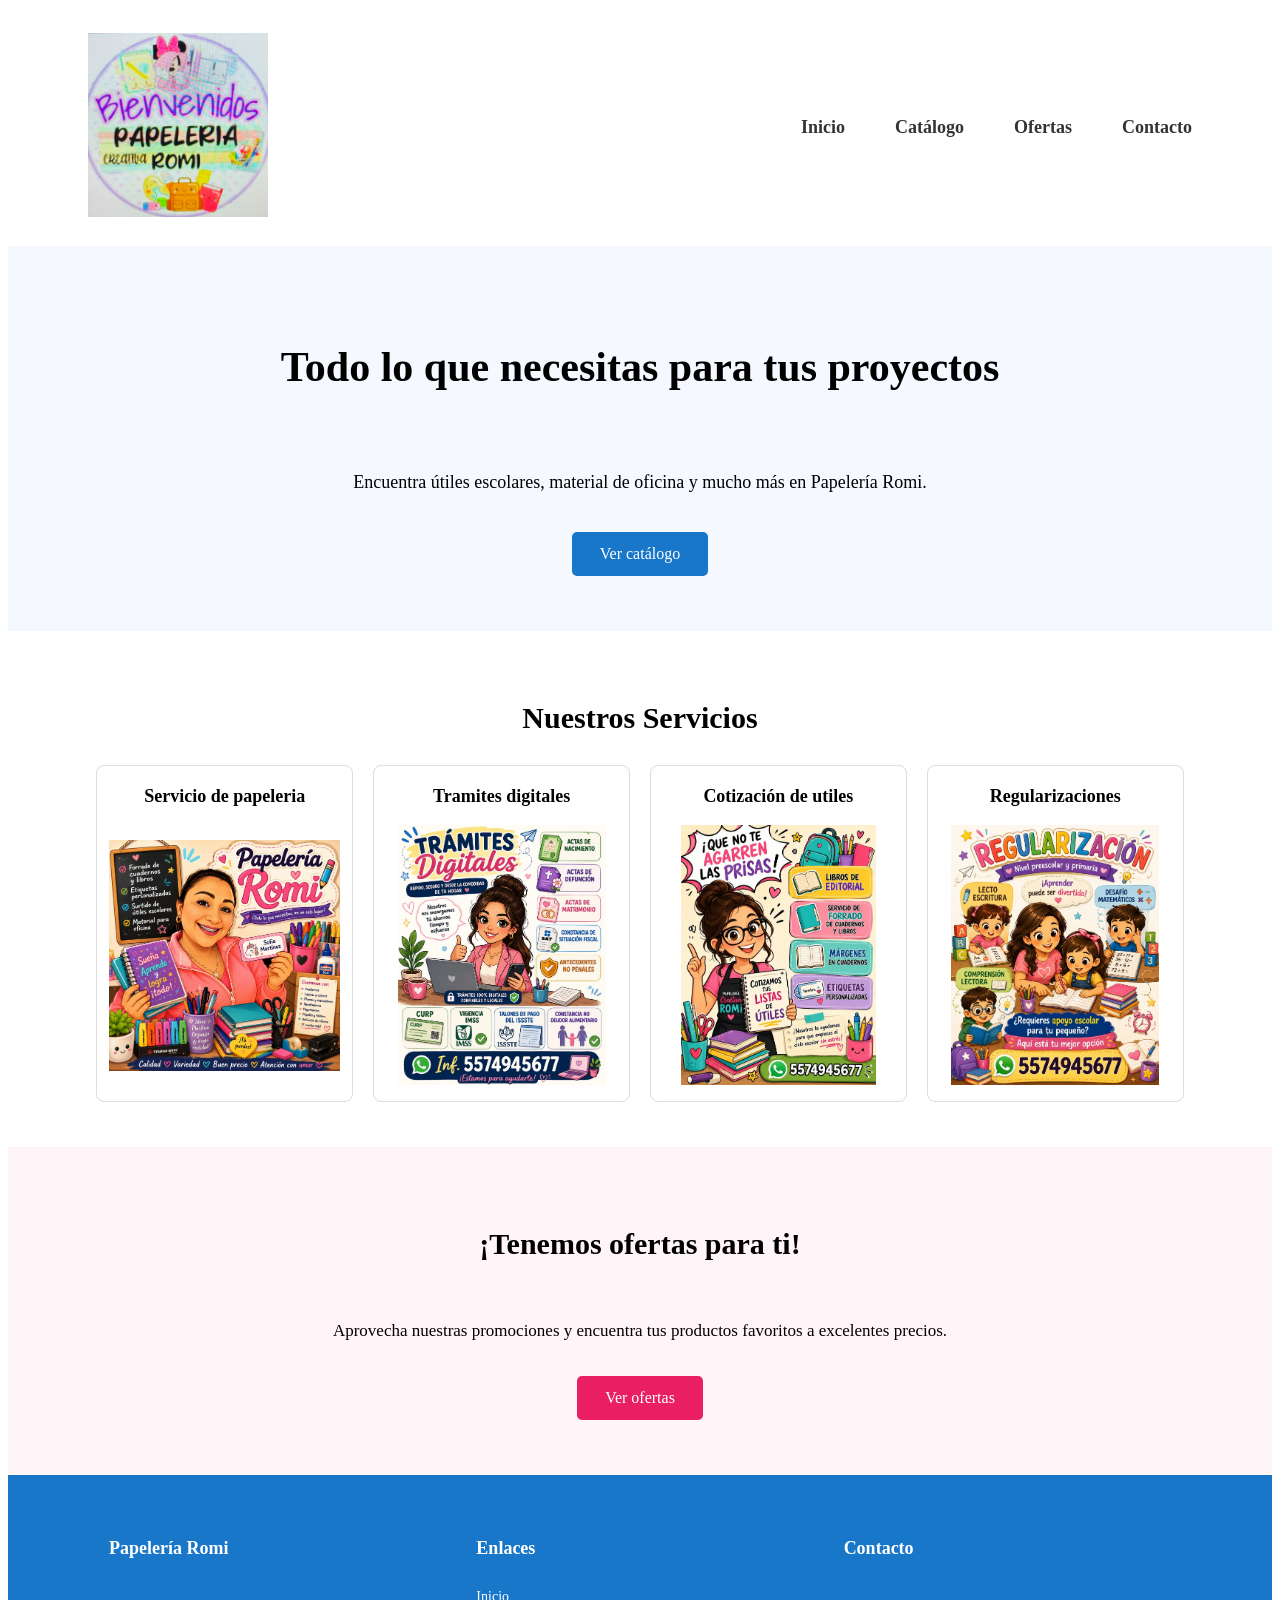
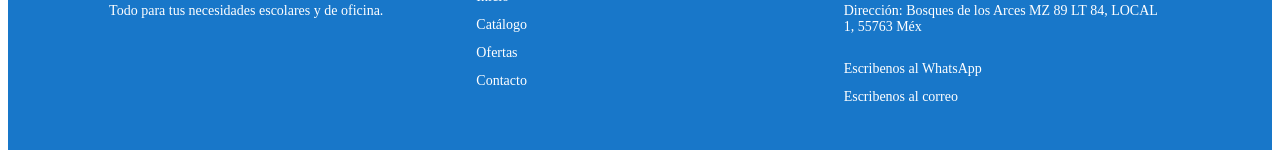
==== index.html @ a557b12e "subida de imagenes imagenes para galerias" ====
<!DOCTYPE html>
<html lang="en">
<head>
    <link rel="stylesheet" href="css/styles.css">
    <meta charset="UTF-8">
    <meta name="viewport" content="width=device-width, initial-scale=1.0">
    <meta name="author" content="">
    <meta name="description" content="Pagina web de la papeleria">
    <title>Papeleria</title>
</head>
<body>

    <header>
        <nav>
            <a href="index.html">
                <img src="images/logo.jpeg" alt="Logo de Papelería Romi">
            </a>

            <ul>
                <li><a href="index.html">Inicio</a></li>
                <li><a href="catalogo.html">Catálogo</a></li>
                <li><a href="ofertas.html">Ofertas</a></li>
                <li><a href="contacto.html">Contacto</a></li>
            </ul>
        </nav>
    </header>
    <main>
        <section class="bienvenida">
            <article>
                <h1>Todo lo que necesitas para tus proyectos</h1>
                <p>
                    Encuentra útiles escolares, material de oficina
                    y mucho más en Papelería Romi.
                </p>
                <a href="catalogo.html">Ver catálogo</a>
            </article>
        </section>
        
        <section class="destacados">

            <h2>Nuestros Servicios</h2>

            <section class="galeria">

                <article class="producto">
                    <h3>Servicio de papeleria</h3>
                    <img src="images/galeria1.jpeg" alt="Producto">
                </article>

                <article class="producto">
                    <h3>Tramites digitales</h3>
                    <img src="images/galeria2.jpeg" alt="Producto">
                </article>

                <article class="producto">
                    <h3>Cotización de utiles</h3>
                    <img src="images/galeria3.jpeg" alt="Producto">
                </article>

                <article class="producto">
                    <h3>Regularizaciones</h3>
                    <img src="images/galeria4.jpeg" alt="Producto">
                </article>

            </section>

        </section>


        <section class="promocion">

            <article>
                <h2>¡Tenemos ofertas para ti!</h2>

                <p>
                    Aprovecha nuestras promociones y encuentra
                    tus productos favoritos a excelentes precios.
                </p>

                <a href="ofertas.html">Ver ofertas</a>
            </article>

        </section>

    </main>


    <footer>

        <section class="informacion">
            <h3>Papelería Romi</h3>
            <p>Todo para tus necesidades escolares y de oficina.</p>
        </section>

        <section class="enlaces">
            <h3>Enlaces</h3>
            <a href="index.html">Inicio</a>
            <a href="catalogo.html">Catálogo</a>
            <a href="ofertas.html">Ofertas</a>
            <a href="contacto.html">Contacto</a>
        </section>

        <section class="contacto">
            <h3>Contacto</h3>
            <p>Dirección: Bosques de los Arces MZ 89 LT 84, LOCAL 1, 55763 Méx</p>
            <a href="https://wa.me/5548179562">Escribenos al WhatsApp</a>
            <a href="mailto:papeleriaromi0608@gmail.com">Escribenos al correo</a>
        </section>

    </footer>

</body>
</html>
---- css/styles.css ----
header {
    padding: 25px 80px;
    background-color: white;
}

nav {
    display: flex;
    justify-content: space-between;
    align-items: center;
}

nav img {
    width: 180px;
}

nav ul {
    display: flex;
    gap: 50px;
    list-style: none;
}

nav ul a {
    color: #333;
    font-weight: bold;
    font-size: 18px;
    text-decoration: none;
}


.bienvenida {
    display: grid;
    grid-template-columns: 1fr;
    justify-items: center;
    text-align: center;

    padding: 55px 10%;

    background-color: #f5f9ff;
}

.bienvenida article {
    display: flex;
    flex-direction: column;
    align-items: center;
    gap: 18px;

    max-width: 750px;
}

.bienvenida h1 {
    font-size: 42px;
}

.bienvenida p {
    font-size: 18px;
    line-height: 1.5;
}

.bienvenida a {
    width: fit-content;
    padding: 13px 28px;
    text-decoration: none;

    background-color: #1877c9;
    color: white;

    border-radius: 5px;
    
}

.bienvenida img {
    width: 450px;
    height: 300px;
    object-fit: contain;
}



.destacados {
    padding: 45px 7%;
}

.destacados h2 {
    text-align: center;
    margin-bottom: 30px;
    font-size: 30px;
}

.galeria {
    display: grid;
    grid-template-columns: repeat(4, 1fr);
    gap: 20px;
}

.producto {
    padding: 12px;
    text-align: center;

    border: 1px solid #ddd;
    border-radius: 8px;

    background-color: white;
}

.producto img {
    width: 100%;
    height: 260px;
    object-fit: contain;
}

.producto h3 {
    margin-top: 8px;
    font-size: 18px;
}

.producto p {
    margin-top: 8px;
    font-weight: bold;
    font-size: 17px;
}


.promocion {
    padding: 55px 10%;
    text-align: center;
    background-color: #fff5f8;
}

.promocion article {
    display: flex;
    flex-direction: column;
    align-items: center;
    gap: 18px;
}

.promocion h2 {
    font-size: 30px;
}

.promocion p {
    font-size: 17px;
}

.promocion a {
    padding: 13px 28px;
    text-decoration: none;

    background-color: #e91e63;
    color: white;

    border-radius: 5px;
}

footer {
    display: grid;
    grid-template-columns: repeat(3, 1fr);
    gap: 40px;

    padding: 45px 8%;

    background-color: #1877c9;
    color: white;
}

footer section {
    display: flex;
    flex-direction: column;
    gap: 12px;
}

footer h3 {
    font-size: 18px;
}

footer p,
footer a {
    font-size: 14px;
    text-decoration: none;

}

footer a {
    color: white;
}
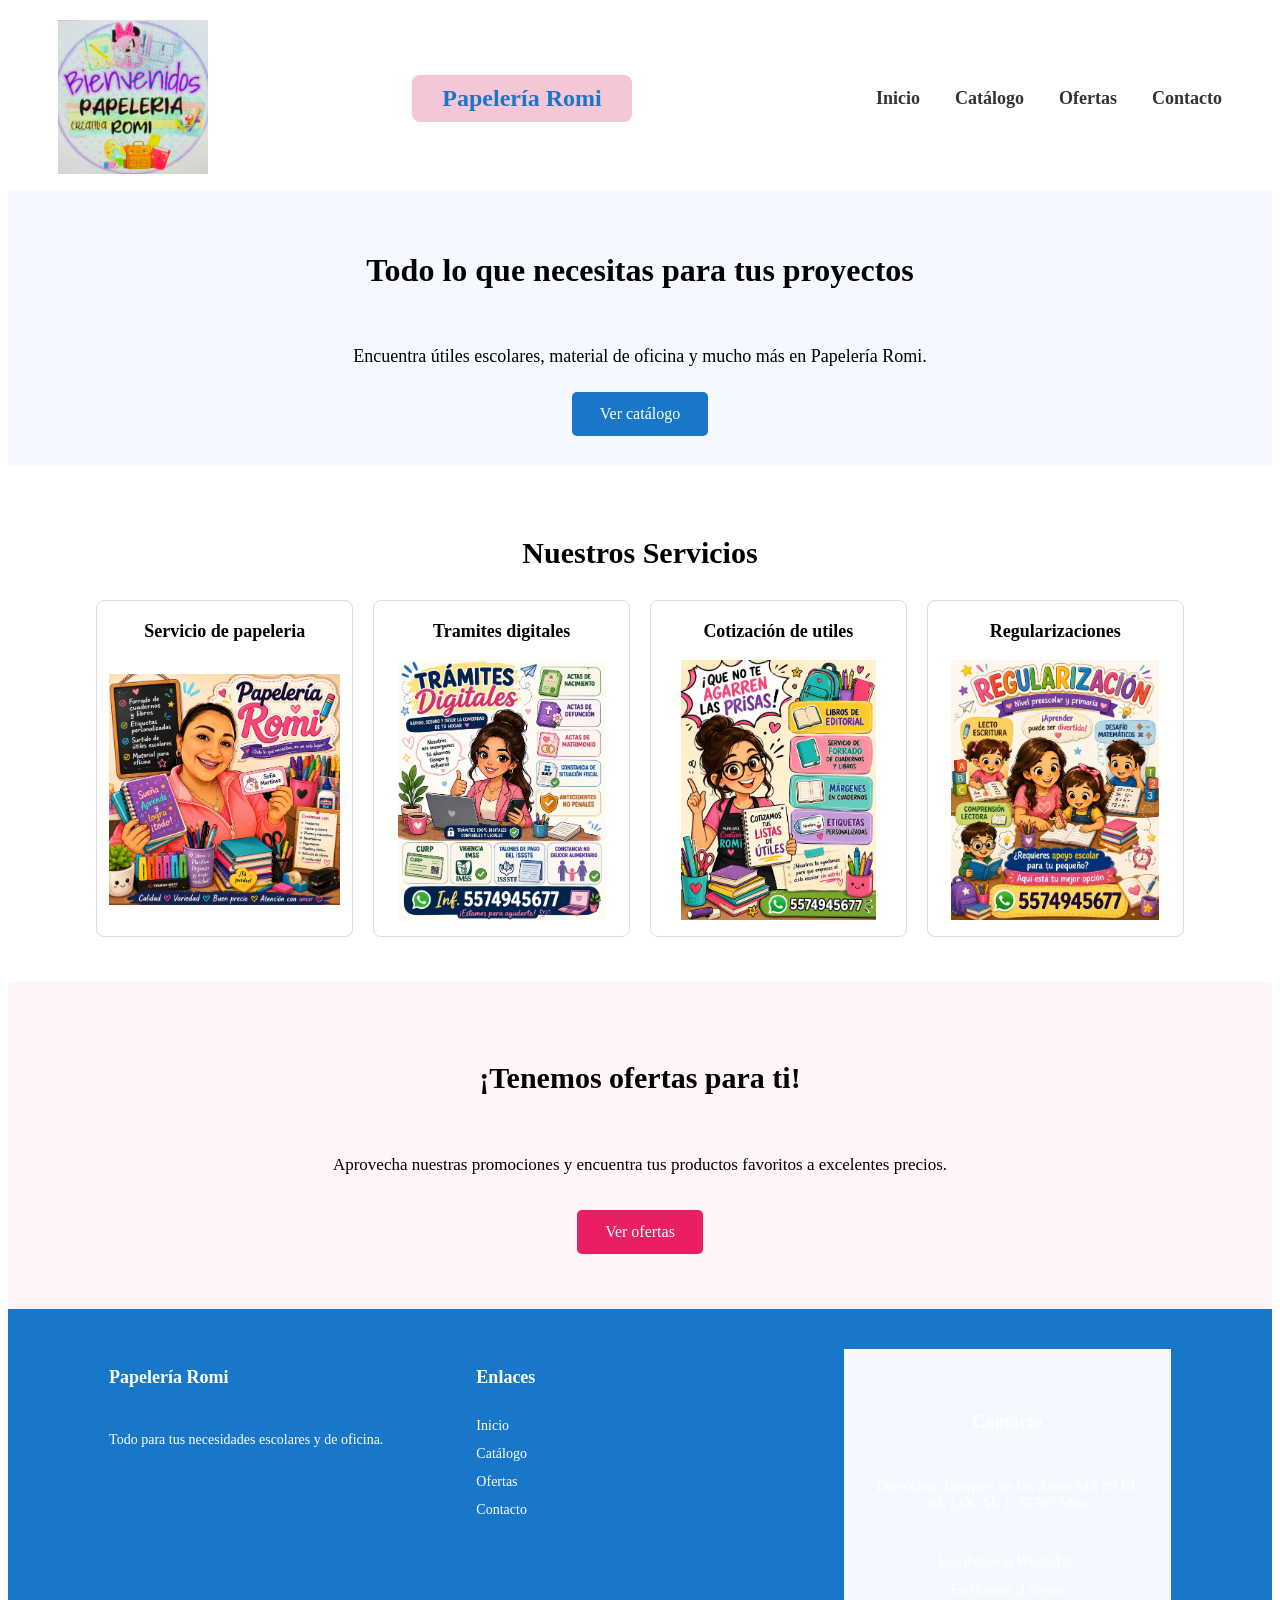
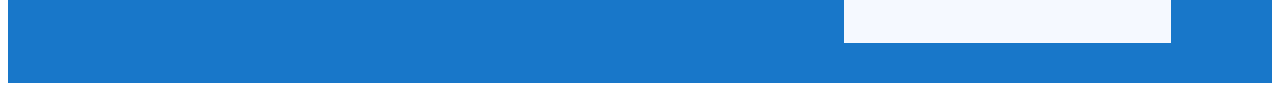
==== commit 40b5bd01: "cambios en contacto" ====
--- a/index.html
+++ b/index.html
@@ -15,6 +15,8 @@
             <a href="index.html">
                 <img src="images/logo.jpeg" alt="Logo de Papelería Romi">
             </a>
+
+            <h2 class="marca">Papelería Romi</h2>
 
             <ul>
                 <li><a href="index.html">Inicio</a></li>
--- a/css/styles.css
+++ b/css/styles.css
@@ -1,5 +1,5 @@
 header {
-    padding: 25px 80px;
+    padding: 12px 50px;
     background-color: white;
 }
 
@@ -10,12 +10,12 @@
 }
 
 nav img {
-    width: 180px;
+    width: 150px;
 }
 
 nav ul {
     display: flex;
-    gap: 50px;
+    gap: 35px;
     list-style: none;
 }
 
@@ -26,6 +26,13 @@
     text-decoration: none;
 }
 
+.marca{
+    padding: 10px 30px;
+    background-color: #f5c6d6;
+    color: #1877c9;
+    border-radius: 8px;
+    font-size: 24px;
+}
 
 .bienvenida {
     display: grid;
@@ -33,7 +40,7 @@
     justify-items: center;
     text-align: center;
 
-    padding: 55px 10%;
+    padding: 30px 10%;
 
     background-color: #f5f9ff;
 }
@@ -42,18 +49,17 @@
     display: flex;
     flex-direction: column;
     align-items: center;
-    gap: 18px;
-
+    gap: 10px;
     max-width: 750px;
 }
 
 .bienvenida h1 {
-    font-size: 42px;
+    font-size: 32px;
 }
 
 .bienvenida p {
     font-size: 18px;
-    line-height: 1.5;
+    line-height: 15px;
 }
 
 .bienvenida a {
@@ -151,13 +157,51 @@
     border-radius: 5px;
 }
 
+
+/*contacto*/
+.contacto{
+    padding: 45px 10%;
+    background-color: #f5f9ff;
+    text-align: center;
+}
+
+.contacto h1{
+    font-size: 32px;
+    margin-bottom: 10px;
+}
+
+.contacto > p{
+    font-size: 15px;
+    margin-bottom: 30px;
+}
+
+.informacion-contacto{
+    display: grid;
+    grid-template-columns: repeat(3, 1fr);
+    gap: 25px;
+}
+
+.informacion-contacto article{
+    padding: 25px;
+    background-color: white;
+    border: 1px solid #ddd;
+    border-radius: 8px;
+}
+
+.informacion-contacto h2{
+    margin-bottom: 15px;
+    font-size: 20px;
+}
+
+.informacion-contacto p{
+    font-size: 14px;
+}
+
 footer {
     display: grid;
     grid-template-columns: repeat(3, 1fr);
     gap: 40px;
-
-    padding: 45px 8%;
-
+    padding: 40px 8%;
     background-color: #1877c9;
     color: white;
 }
@@ -181,4 +225,5 @@
 
 footer a {
     color: white;
-}+}
+
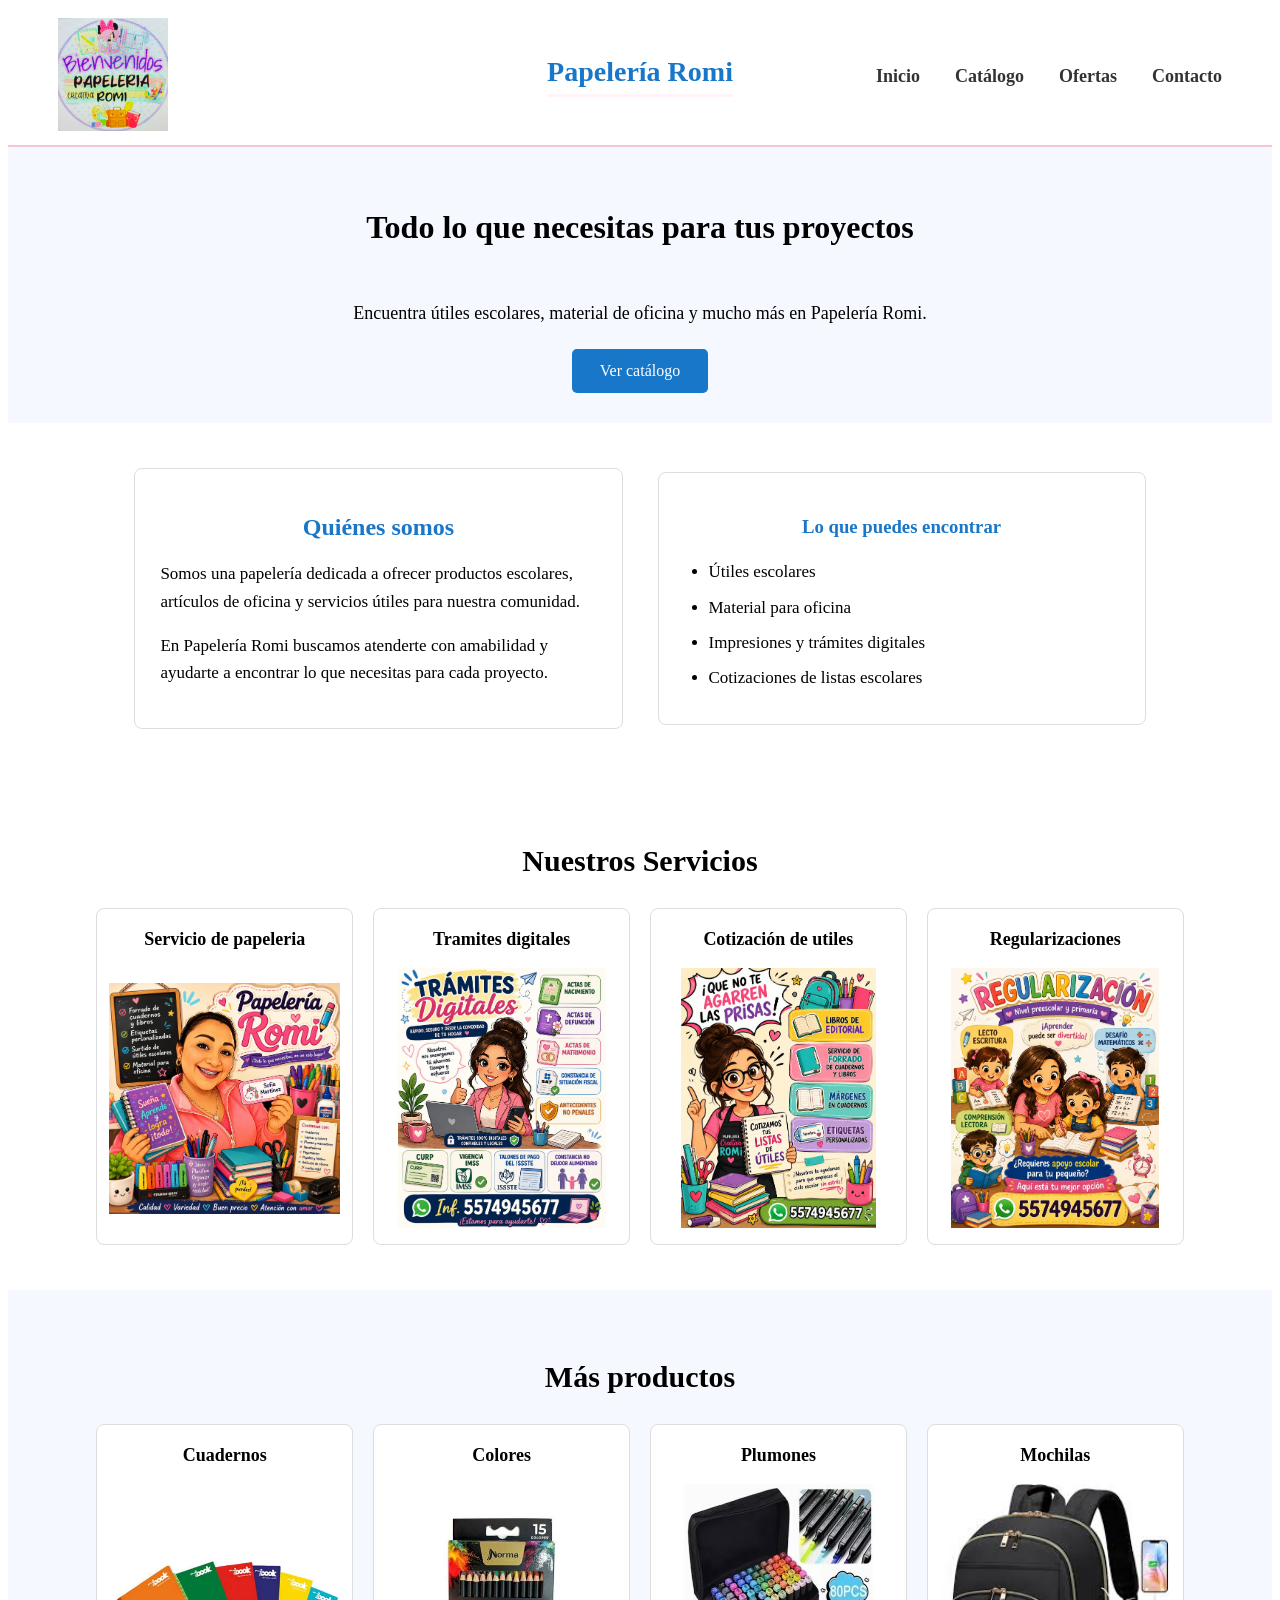
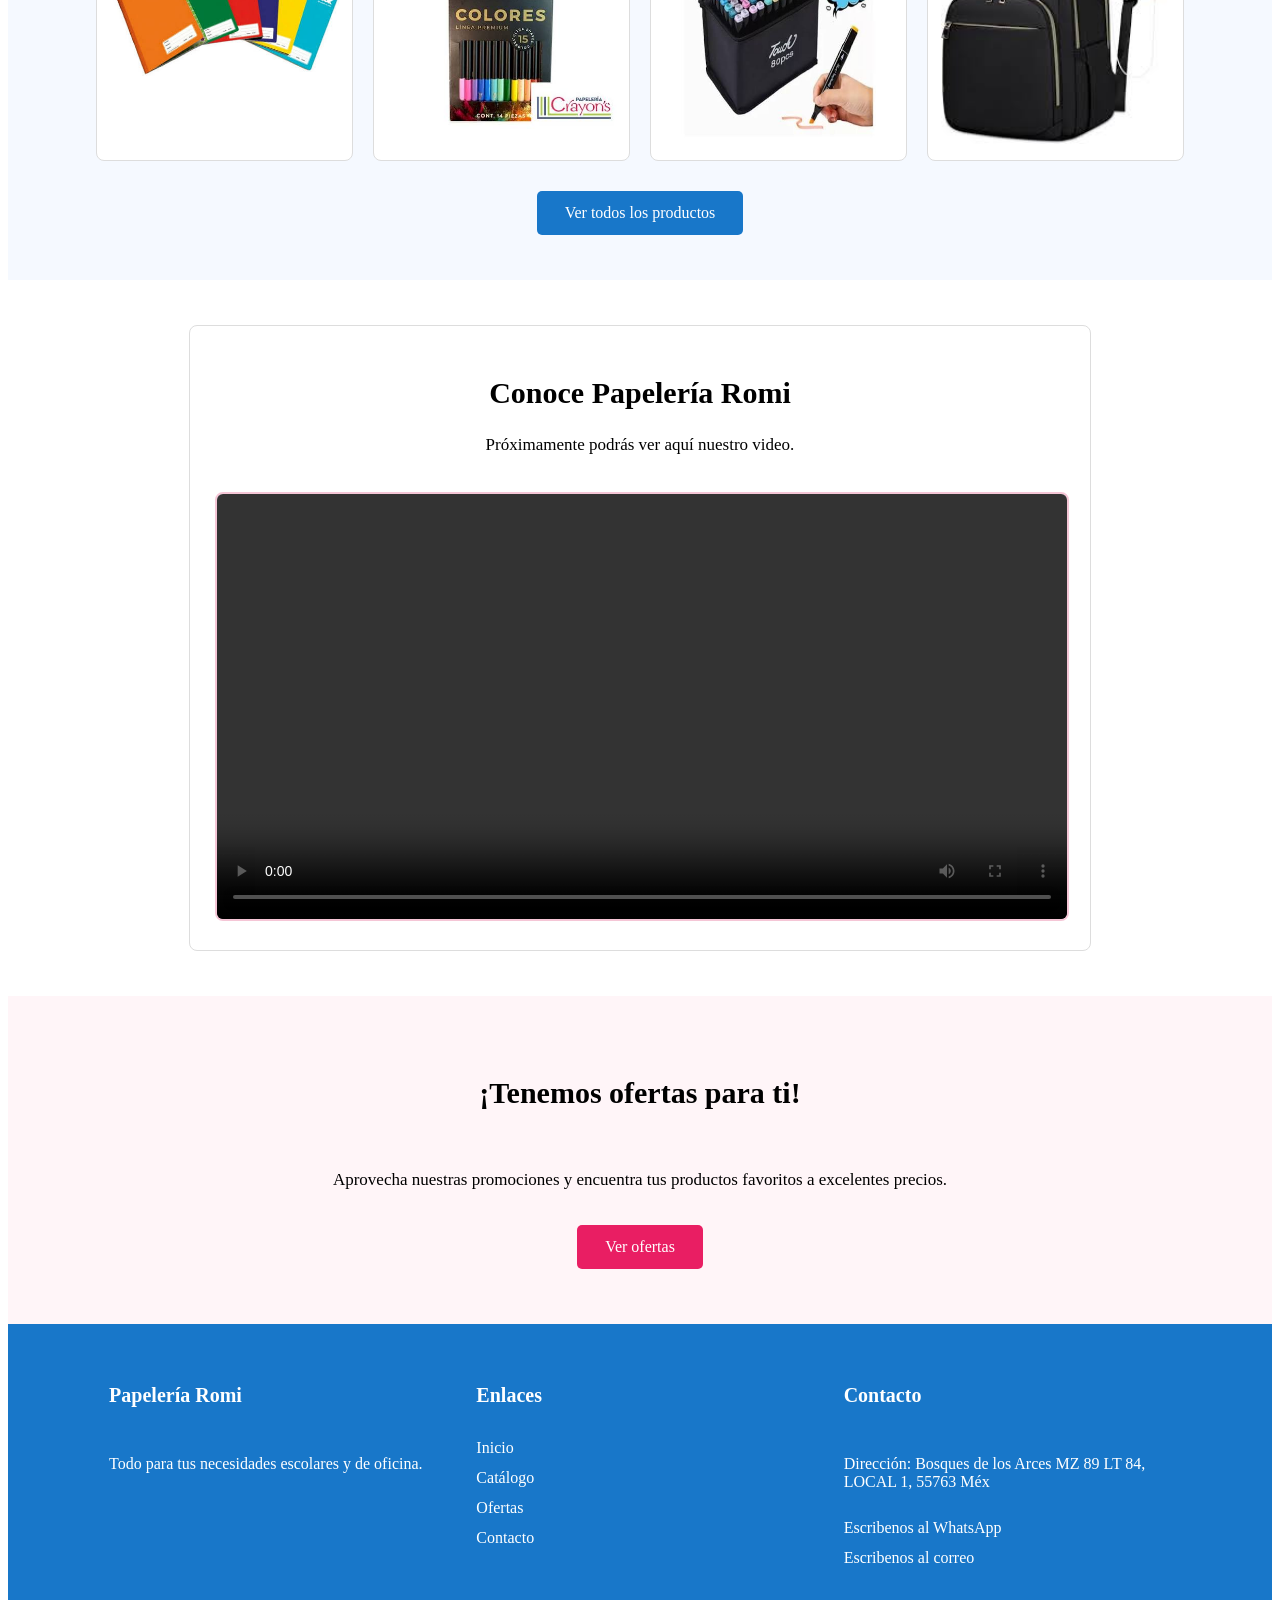
==== commit 27ec4305: "ayuda a vivitas" ====
--- a/index.html
+++ b/index.html
@@ -37,6 +37,30 @@
                 <a href="catalogo.html">Ver catálogo</a>
             </article>
         </section>
+
+        <section class="quienes-somos">
+            <article>
+                <h2>Quiénes somos</h2>
+                <p>
+                    Somos una papelería dedicada a ofrecer productos escolares,
+                    artículos de oficina y servicios útiles para nuestra comunidad.
+                </p>
+                <p>
+                    En Papelería Romi buscamos atenderte con amabilidad y ayudarte
+                    a encontrar lo que necesitas para cada proyecto.
+                </p>
+            </article>
+
+            <article class="lista-productos">
+                <h3>Lo que puedes encontrar</h3>
+                <ul>
+                    <li>Útiles escolares</li>
+                    <li>Material para oficina</li>
+                    <li>Impresiones y trámites digitales</li>
+                    <li>Cotizaciones de listas escolares</li>
+                </ul>
+            </article>
+        </section>
         
         <section class="destacados">
 
@@ -66,6 +90,47 @@
 
             </section>
 
+        </section>
+
+        <section class="destacados mas-productos">
+
+            <h2>Más productos</h2>
+
+            <section class="galeria">
+                <article class="producto">
+                    <h3>Cuadernos</h3>
+                    <img src="images/cuadernos.jpg" alt="Cuadernos escolares">
+                </article>
+
+                <article class="producto">
+                    <h3>Colores</h3>
+                    <img src="images/colores.jpg" alt="Paquete de colores">
+                </article>
+
+                <article class="producto">
+                    <h3>Plumones</h3>
+                    <img src="images/plumones.jpg" alt="Paquete de plumones">
+                </article>
+
+                <article class="producto">
+                    <h3>Mochilas</h3>
+                    <img src="images/mochila.jpg" alt="Mochila escolar">
+                </article>
+            </section>
+
+            <a class="enlace-catalogo" href="catalogo.html">Ver todos los productos</a>
+
+        </section>
+
+        <section class="video-presentacion">
+            <article>
+                <h2>Conoce Papelería Romi</h2>
+                <p>Próximamente podrás ver aquí nuestro video.</p>
+                <video controls>
+                    <source src="videos/presentacion-papeleria-romi.mp4" type="video/mp4">
+                    Tu navegador no puede reproducir este video.
+                </video>
+            </article>
         </section>
 
 
@@ -112,4 +177,4 @@
     </footer>
 
 </body>
-</html>+</html>
--- a/css/styles.css
+++ b/css/styles.css
@@ -1,19 +1,29 @@
 header {
-    padding: 12px 50px;
+    padding: 10px 50px;
     background-color: white;
+    border-bottom: 2px solid #f5c6d6;
 }
 
 nav {
-    display: flex;
-    justify-content: space-between;
+    display: grid;
+    grid-template-columns: 1fr auto 1fr;
     align-items: center;
 }
 
+nav > a {
+    justify-self: start;
+}
+
 nav img {
-    width: 150px;
+    width: 110px;
+}
+
+nav .marca {
+    justify-self: center;
 }
 
 nav ul {
+    justify-self: end;
     display: flex;
     gap: 35px;
     list-style: none;
@@ -26,12 +36,12 @@
     text-decoration: none;
 }
 
-.marca{
-    padding: 10px 30px;
-    background-color: #f5c6d6;
+.marca {
     color: #1877c9;
-    border-radius: 8px;
-    font-size: 24px;
+    font-size: 28px;
+    margin: 0;
+    padding-bottom: 6px;
+    border-bottom: 3px solid #fff5f8;
 }
 
 .bienvenida {
@@ -80,6 +90,41 @@
     object-fit: contain;
 }
 
+.quienes-somos {
+    display: grid;
+    grid-template-columns: repeat(2, 1fr);
+    align-items: center;
+    gap: 35px;
+    padding: 45px 10%;
+}
+
+.quienes-somos article {
+    padding: 25px;
+    border: 1px solid #ddd;
+    border-radius: 8px;
+}
+
+.quienes-somos h2,
+.quienes-somos h3 {
+    color: #1877c9;
+    text-align: center;
+}
+
+.quienes-somos p,
+.lista-productos li {
+    font-size: 17px;
+    line-height: 1.6;
+}
+
+.lista-productos ul {
+    margin: 20px 0 0;
+    padding-left: 25px;
+}
+
+.lista-productos li {
+    margin-bottom: 8px;
+}
+
 
 
 .destacados {
@@ -112,6 +157,11 @@
     width: 100%;
     height: 260px;
     object-fit: contain;
+    transition: transform 0.4s ease;
+}
+
+.producto:hover img {
+    transform: scale(1.06);
 }
 
 .producto h3 {
@@ -123,6 +173,51 @@
     margin-top: 8px;
     font-weight: bold;
     font-size: 17px;
+}
+
+.mas-productos {
+    background-color: #f5f9ff;
+    text-align: center;
+}
+
+.enlace-catalogo {
+    display: inline-block;
+    margin-top: 30px;
+    padding: 13px 28px;
+    text-decoration: none;
+    background-color: #1877c9;
+    color: white;
+    border-radius: 5px;
+}
+
+.video-presentacion {
+    padding: 45px 10%;
+    text-align: center;
+}
+
+.video-presentacion article {
+    max-width: 850px;
+    margin: 0 auto;
+    padding: 25px;
+    border: 1px solid #ddd;
+    border-radius: 8px;
+}
+
+.video-presentacion h2 {
+    font-size: 30px;
+}
+
+.video-presentacion p {
+    font-size: 17px;
+}
+
+.video-presentacion video {
+    width: 100%;
+    min-height: 360px;
+    margin-top: 20px;
+    background-color: #f5f9ff;
+    border: 2px solid #f5c6d6;
+    border-radius: 8px;
 }
 
 
@@ -159,18 +254,18 @@
 
 
 /*contacto*/
-.contacto{
+.contacto-principal{
     padding: 45px 10%;
     background-color: #f5f9ff;
     text-align: center;
 }
 
-.contacto h1{
+.contacto-principal h1{
     font-size: 32px;
     margin-bottom: 10px;
 }
 
-.contacto > p{
+.contacto-principal > p{
     font-size: 15px;
     margin-bottom: 30px;
 }
@@ -213,12 +308,12 @@
 }
 
 footer h3 {
-    font-size: 18px;
+    font-size: 20px;
 }
 
 footer p,
 footer a {
-    font-size: 14px;
+    font-size: 16px;
     text-decoration: none;
 
 }
@@ -226,4 +321,3 @@
 footer a {
     color: white;
 }
-
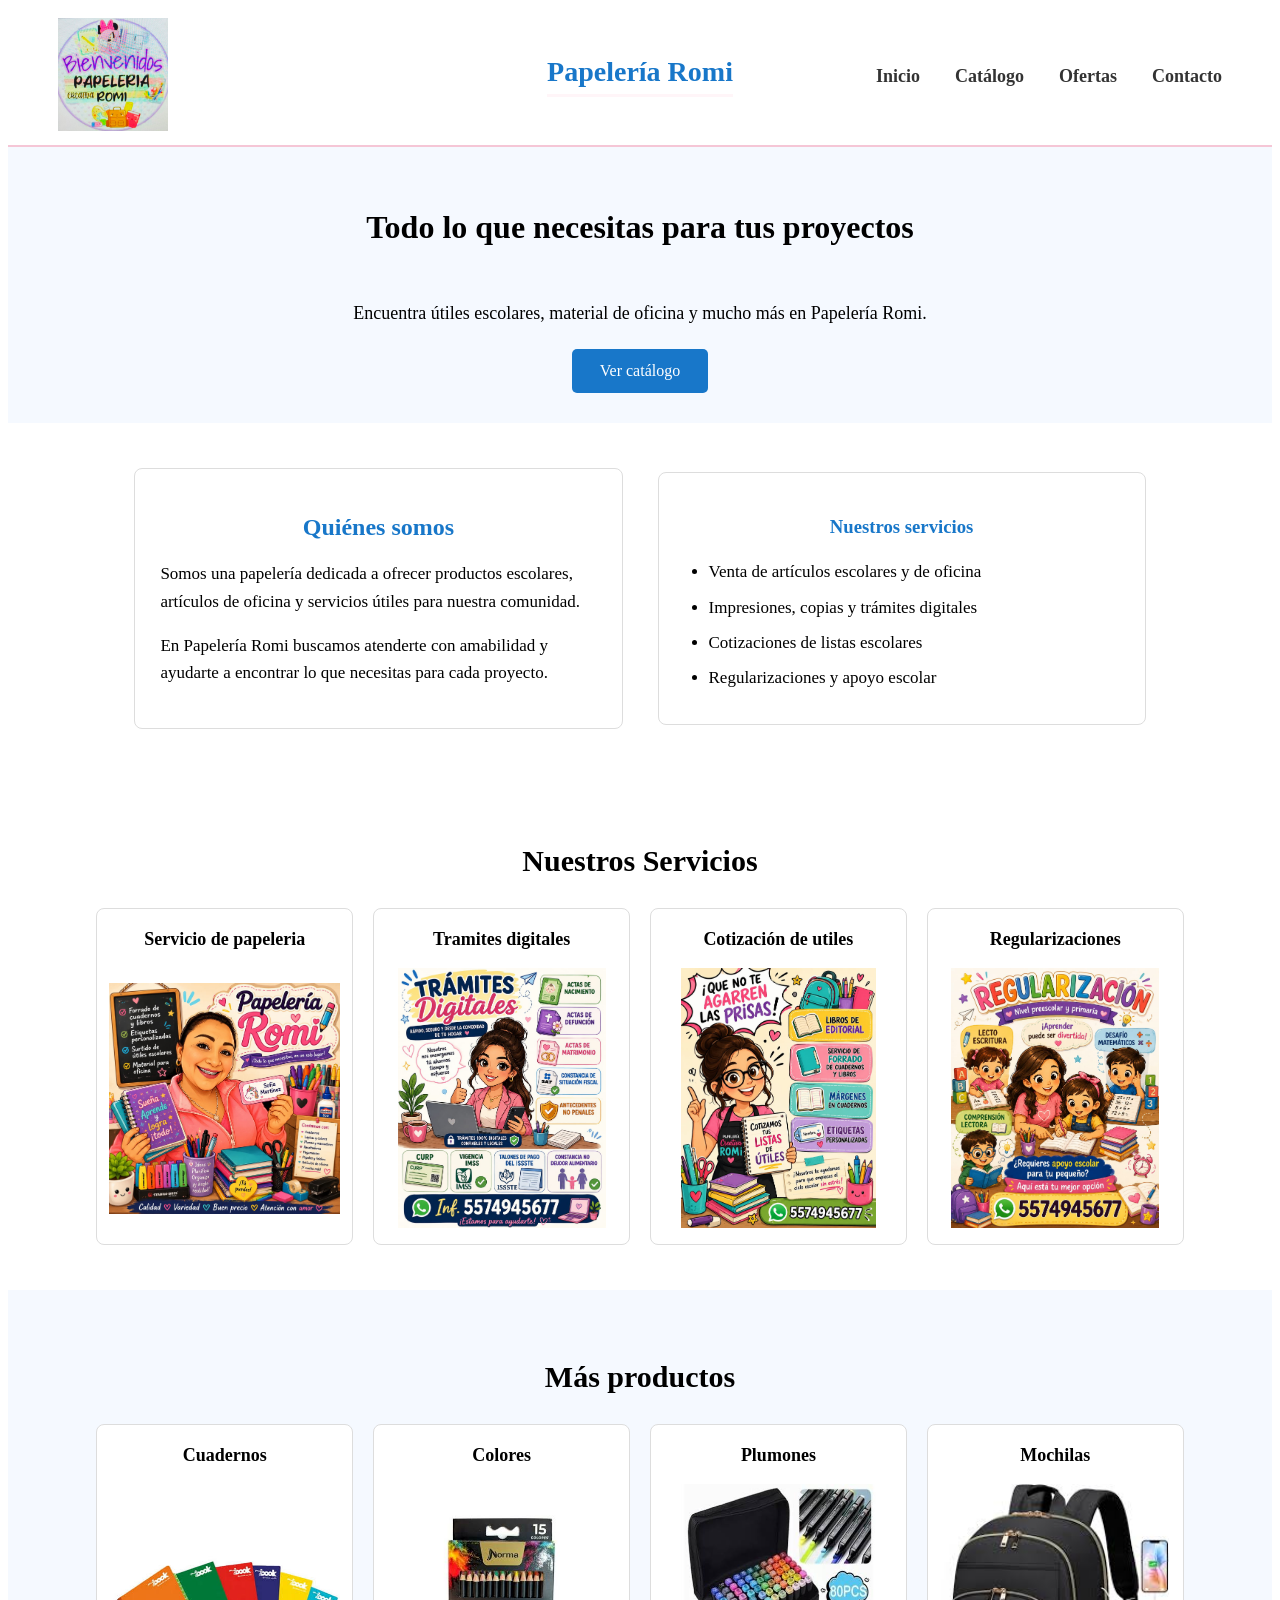
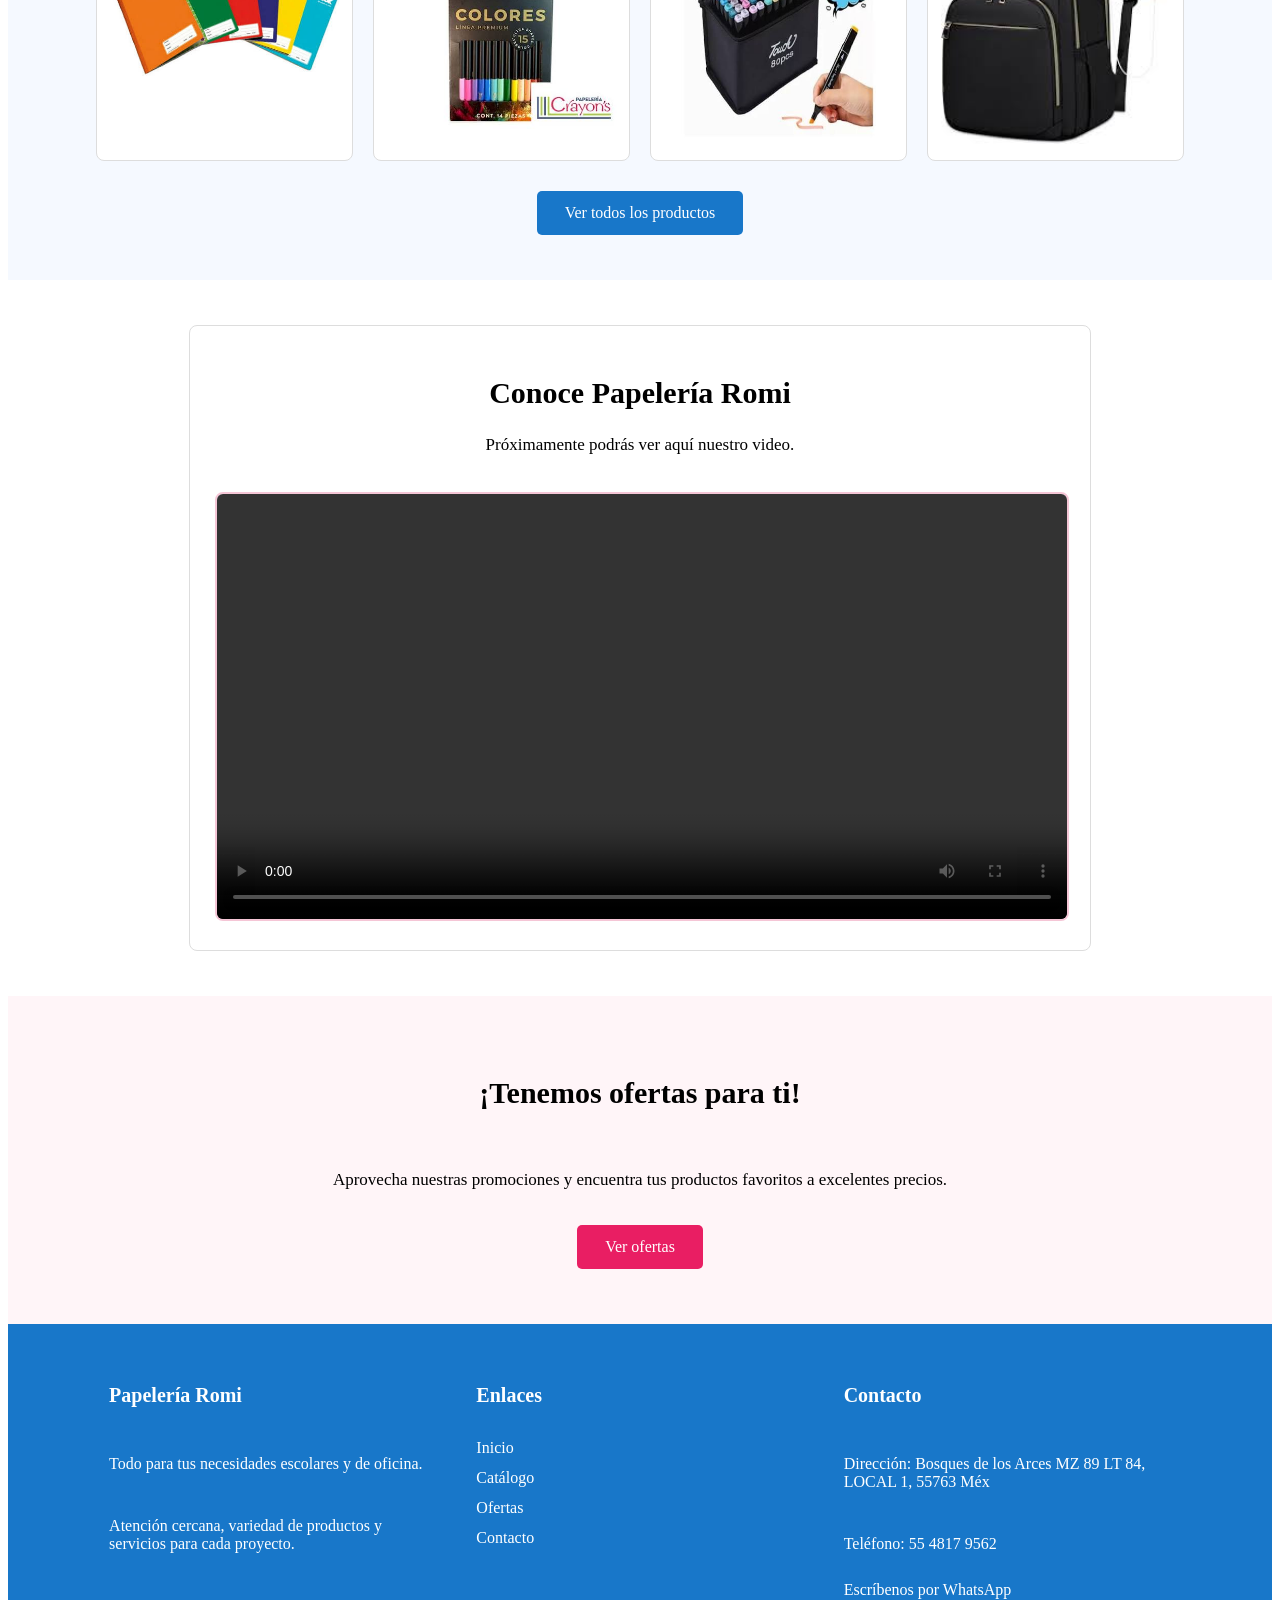
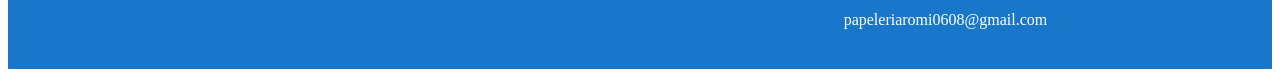
==== commit 1a411ebd: "ayuda a vivitas dos" ====
--- a/index.html
+++ b/index.html
@@ -52,12 +52,12 @@
             </article>
 
             <article class="lista-productos">
-                <h3>Lo que puedes encontrar</h3>
+                <h3>Nuestros servicios</h3>
                 <ul>
-                    <li>Útiles escolares</li>
-                    <li>Material para oficina</li>
-                    <li>Impresiones y trámites digitales</li>
+                    <li>Venta de artículos escolares y de oficina</li>
+                    <li>Impresiones, copias y trámites digitales</li>
                     <li>Cotizaciones de listas escolares</li>
+                    <li>Regularizaciones y apoyo escolar</li>
                 </ul>
             </article>
         </section>
@@ -157,6 +157,7 @@
         <section class="informacion">
             <h3>Papelería Romi</h3>
             <p>Todo para tus necesidades escolares y de oficina.</p>
+            <p>Atención cercana, variedad de productos y servicios para cada proyecto.</p>
         </section>
 
         <section class="enlaces">
@@ -170,8 +171,9 @@
         <section class="contacto">
             <h3>Contacto</h3>
             <p>Dirección: Bosques de los Arces MZ 89 LT 84, LOCAL 1, 55763 Méx</p>
-            <a href="https://wa.me/5548179562">Escribenos al WhatsApp</a>
-            <a href="mailto:papeleriaromi0608@gmail.com">Escribenos al correo</a>
+            <p>Teléfono: 55 4817 9562</p>
+            <a href="https://wa.me/5548179562">Escríbenos por WhatsApp</a>
+            <a href="mailto:papeleriaromi0608@gmail.com">papeleriaromi0608@gmail.com</a>
         </section>
 
     </footer>
--- a/css/styles.css
+++ b/css/styles.css
@@ -175,6 +175,67 @@
     font-size: 17px;
 }
 
+.producto-pendiente span {
+    display: grid;
+    place-items: center;
+    height: 260px;
+    color: #777;
+    background-color: #f5f9ff;
+    border: 2px dashed #f5c6d6;
+    border-radius: 5px;
+}
+
+.carrusel-productos {
+    padding: 45px 7%;
+    text-align: center;
+    background-color: #fff5f8;
+}
+
+.carrusel-productos h2 {
+    margin-bottom: 30px;
+    font-size: 30px;
+}
+
+.carrusel-ventana {
+    overflow: hidden;
+    padding: 10px 0;
+}
+
+.carrusel-pista {
+    display: flex;
+    width: max-content;
+    gap: 20px;
+    animation: mover-carrusel 22s linear infinite;
+}
+
+.carrusel-pista:hover {
+    animation-play-state: paused;
+}
+
+.carrusel-pista article {
+    width: 230px;
+    padding: 12px;
+    background-color: white;
+    border: 1px solid #ddd;
+    border-radius: 8px;
+}
+
+.carrusel-pista img {
+    width: 100%;
+    height: 180px;
+    object-fit: contain;
+}
+
+@keyframes mover-carrusel {
+    from {
+        transform: translateX(0);
+    }
+
+    to {
+        transform: translateX(calc(-50% - 10px));
+    }
+}
+
 .mas-productos {
     background-color: #f5f9ff;
     text-align: center;
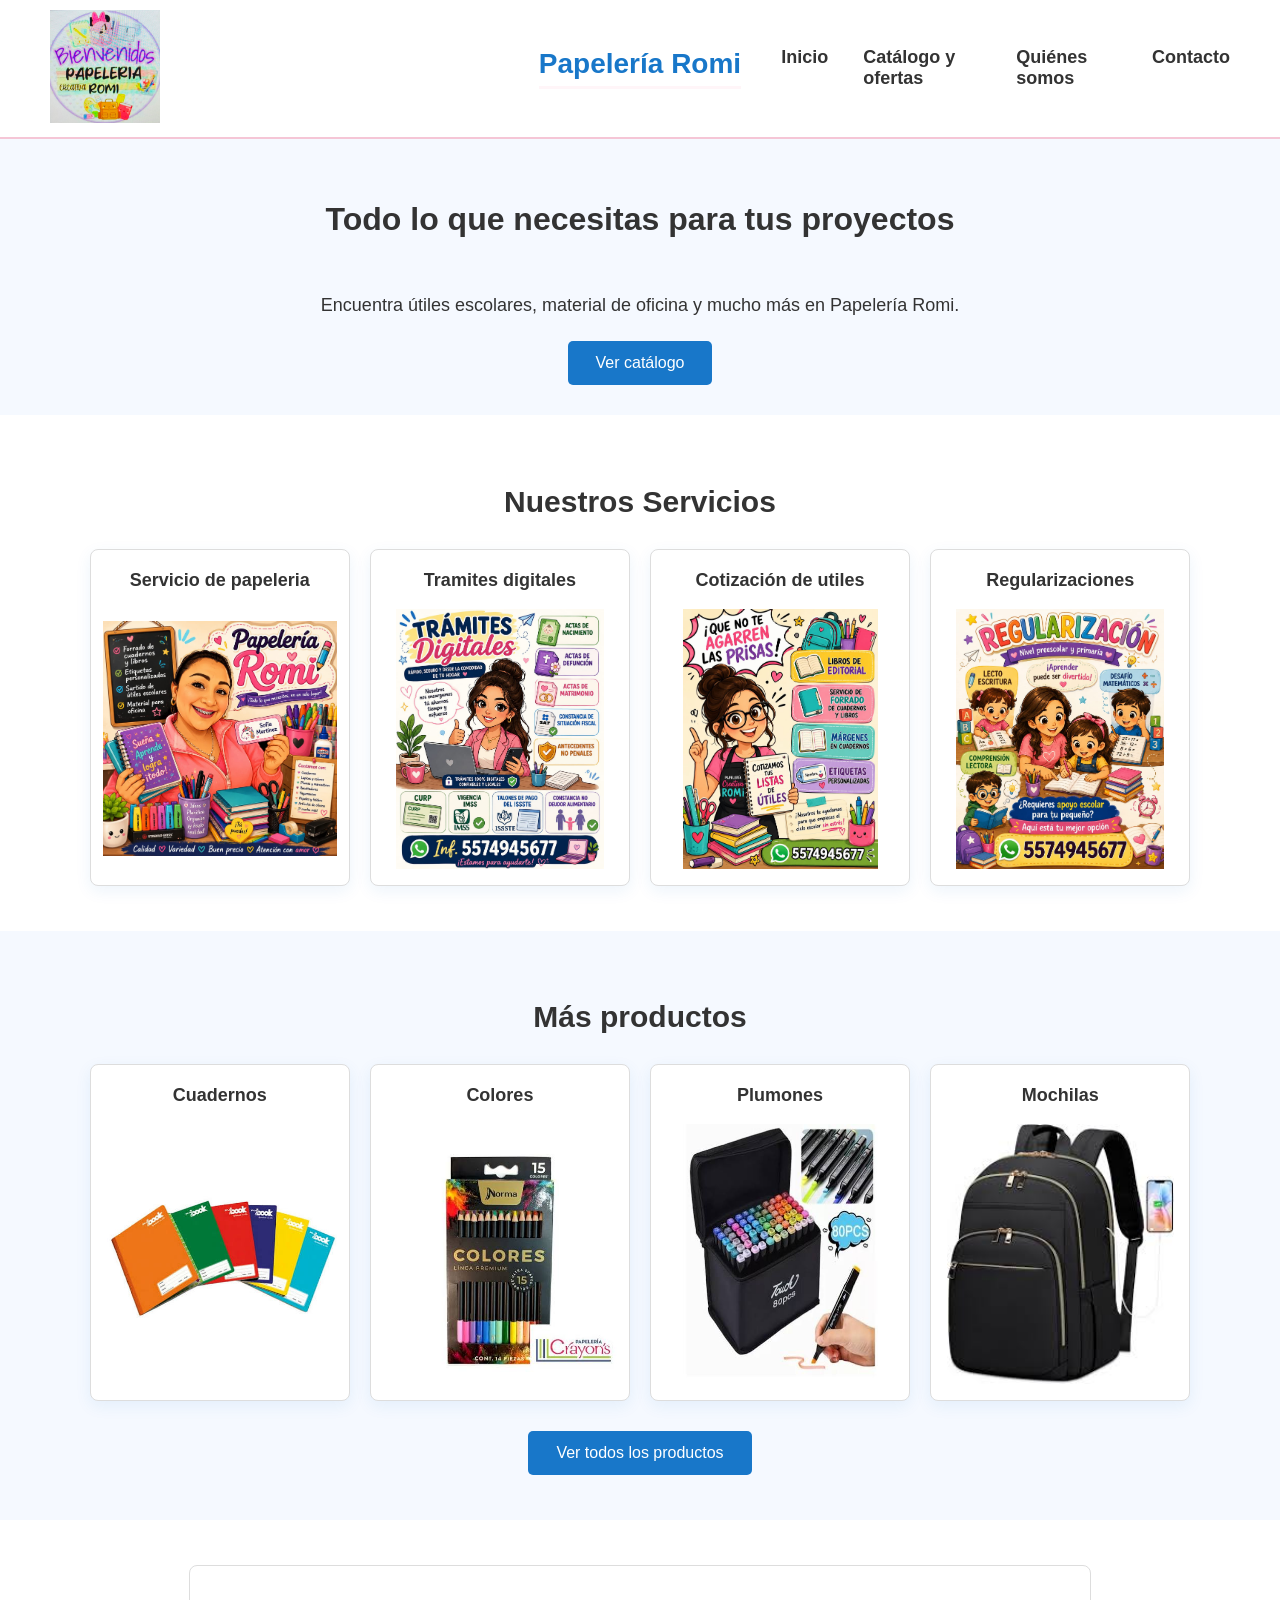
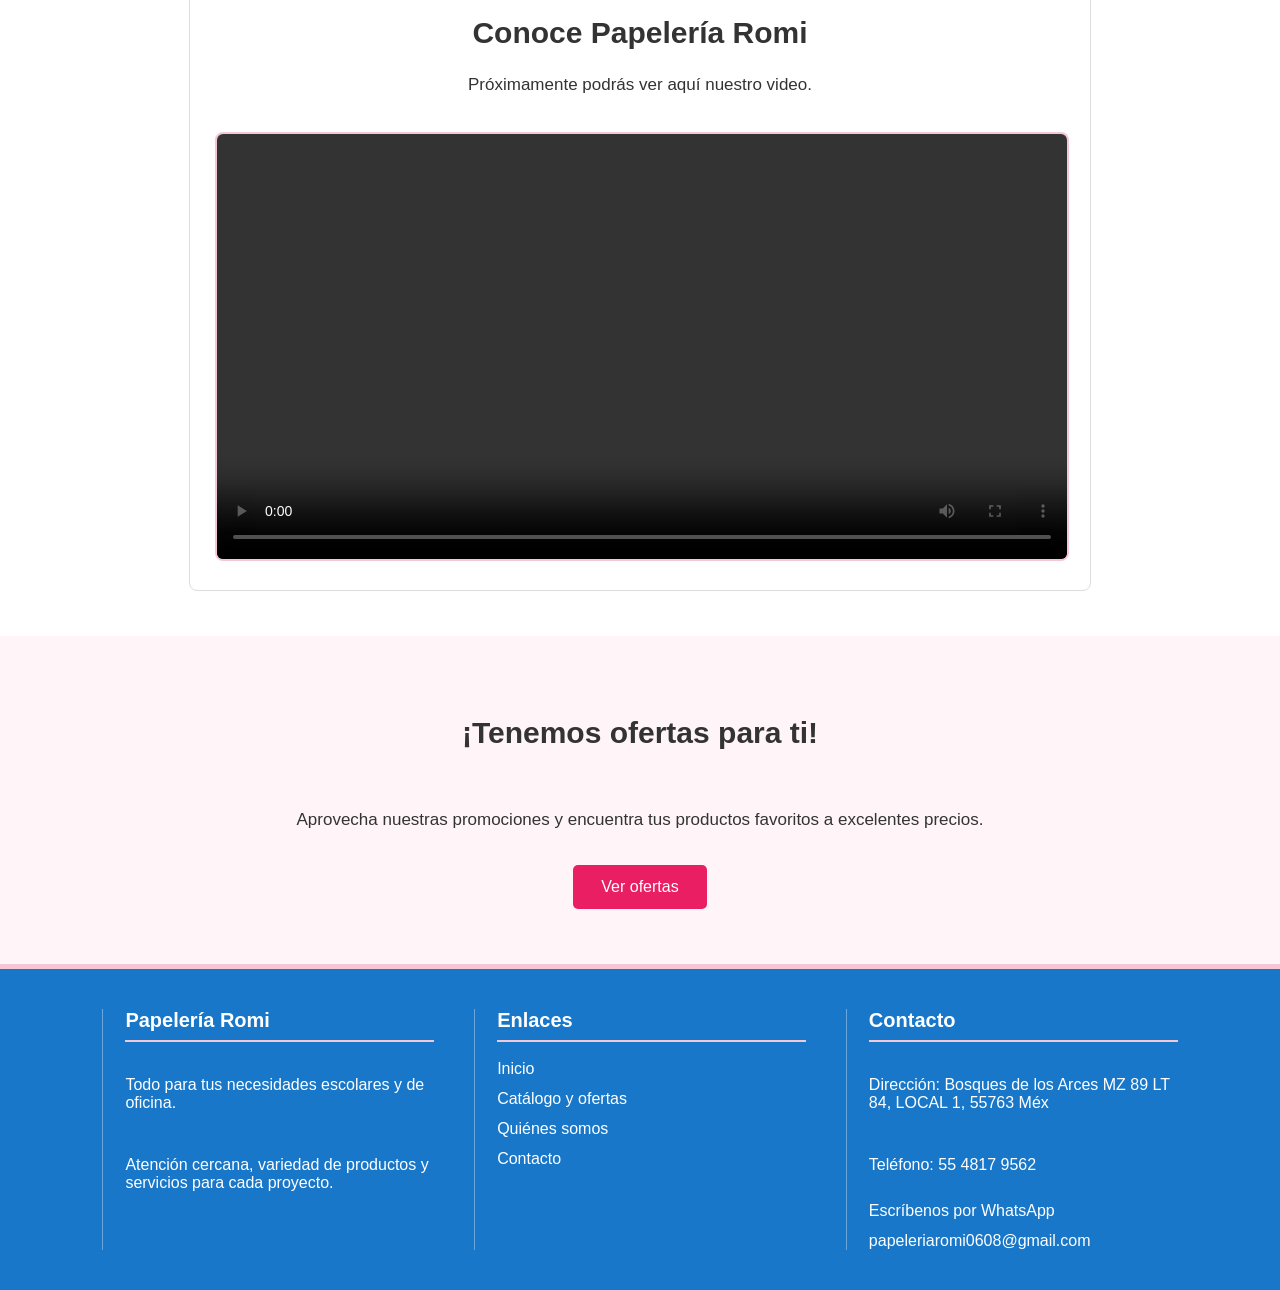
==== commit d5da4b80: "ERES EL MEJOR VIVAS" ====
--- a/index.html
+++ b/index.html
@@ -20,8 +20,8 @@
 
             <ul>
                 <li><a href="index.html">Inicio</a></li>
-                <li><a href="catalogo.html">Catálogo</a></li>
-                <li><a href="ofertas.html">Ofertas</a></li>
+                <li><a href="catalogo.html">Catálogo y ofertas</a></li>
+                <li><a href="quienes-somos.html">Quiénes somos</a></li>
                 <li><a href="contacto.html">Contacto</a></li>
             </ul>
         </nav>
@@ -38,30 +38,6 @@
             </article>
         </section>
 
-        <section class="quienes-somos">
-            <article>
-                <h2>Quiénes somos</h2>
-                <p>
-                    Somos una papelería dedicada a ofrecer productos escolares,
-                    artículos de oficina y servicios útiles para nuestra comunidad.
-                </p>
-                <p>
-                    En Papelería Romi buscamos atenderte con amabilidad y ayudarte
-                    a encontrar lo que necesitas para cada proyecto.
-                </p>
-            </article>
-
-            <article class="lista-productos">
-                <h3>Nuestros servicios</h3>
-                <ul>
-                    <li>Venta de artículos escolares y de oficina</li>
-                    <li>Impresiones, copias y trámites digitales</li>
-                    <li>Cotizaciones de listas escolares</li>
-                    <li>Regularizaciones y apoyo escolar</li>
-                </ul>
-            </article>
-        </section>
-        
         <section class="destacados">
 
             <h2>Nuestros Servicios</h2>
@@ -144,7 +120,7 @@
                     tus productos favoritos a excelentes precios.
                 </p>
 
-                <a href="ofertas.html">Ver ofertas</a>
+                <a href="catalogo.html#ofertas">Ver ofertas</a>
             </article>
 
         </section>
@@ -163,8 +139,8 @@
         <section class="enlaces">
             <h3>Enlaces</h3>
             <a href="index.html">Inicio</a>
-            <a href="catalogo.html">Catálogo</a>
-            <a href="ofertas.html">Ofertas</a>
+            <a href="catalogo.html">Catálogo y ofertas</a>
+            <a href="quienes-somos.html">Quiénes somos</a>
             <a href="contacto.html">Contacto</a>
         </section>
 
--- a/css/styles.css
+++ b/css/styles.css
@@ -1,3 +1,10 @@
+body {
+    margin: 0;
+    color: #333;
+    font-family: Arial, Helvetica, sans-serif;
+    background-color: white;
+}
+
 header {
     padding: 10px 50px;
     background-color: white;
@@ -34,6 +41,11 @@
     font-weight: bold;
     font-size: 18px;
     text-decoration: none;
+    transition: color 0.3s ease;
+}
+
+nav ul a:hover {
+    color: #1877c9;
 }
 
 .marca {
@@ -151,6 +163,13 @@
     border-radius: 8px;
 
     background-color: white;
+    box-shadow: 0 5px 16px rgba(24, 119, 201, 0.08);
+    transition: transform 0.3s ease, box-shadow 0.3s ease;
+}
+
+.producto:hover {
+    transform: translateY(-5px);
+    box-shadow: 0 10px 24px rgba(24, 119, 201, 0.16);
 }
 
 .producto img {
@@ -241,6 +260,26 @@
     text-align: center;
 }
 
+.ofertas-catalogo {
+    background-color: #fff5f8;
+    border-top: 3px solid #f5c6d6;
+}
+
+.introduccion-ofertas {
+    margin: -15px 0 30px;
+    text-align: center;
+    font-size: 17px;
+}
+
+.ofertas-catalogo del {
+    color: #777;
+    font-weight: normal;
+}
+
+.pagina-quienes-somos {
+    min-height: 360px;
+}
+
 .enlace-catalogo {
     display: inline-block;
     margin-top: 30px;
@@ -342,6 +381,7 @@
     background-color: white;
     border: 1px solid #ddd;
     border-radius: 8px;
+    box-shadow: 0 5px 16px rgba(24, 119, 201, 0.08);
 }
 
 .informacion-contacto h2{
@@ -350,6 +390,113 @@
 }
 
 .informacion-contacto p{
+    font-size: 14px;
+}
+
+.informacion-contacto a {
+    color: #1877c9;
+    font-size: 15px;
+    text-decoration: none;
+}
+
+.icono-contacto {
+    display: grid;
+    place-items: center;
+    width: 45px;
+    height: 45px;
+    margin: 0 auto 12px;
+    color: white;
+    font-size: 24px;
+    background-color: #1877c9;
+    border-radius: 50%;
+}
+
+.zona-mensaje {
+    display: grid;
+    grid-template-columns: 2fr 1fr;
+    gap: 25px;
+    margin-top: 30px;
+    text-align: left;
+}
+
+.zona-mensaje article {
+    padding: 30px;
+    background-color: white;
+    border: 1px solid #ddd;
+    border-radius: 8px;
+    box-shadow: 0 6px 20px rgba(24, 119, 201, 0.1);
+}
+
+.zona-mensaje h2 {
+    margin-top: 0;
+    color: #1877c9;
+}
+
+#formulario-whatsapp {
+    display: flex;
+    flex-direction: column;
+    gap: 10px;
+    margin-top: 25px;
+}
+
+#formulario-whatsapp label {
+    margin-top: 8px;
+    font-weight: bold;
+}
+
+#formulario-whatsapp input,
+#formulario-whatsapp select,
+#formulario-whatsapp textarea {
+    padding: 12px;
+    color: #333;
+    font: inherit;
+    background-color: #f9fbff;
+    border: 1px solid #cfd8e3;
+    border-radius: 5px;
+}
+
+#formulario-whatsapp input:focus,
+#formulario-whatsapp select:focus,
+#formulario-whatsapp textarea:focus {
+    outline: 2px solid #f5c6d6;
+    border-color: #1877c9;
+}
+
+#formulario-whatsapp button,
+.contacto-rapido a {
+    padding: 13px 24px;
+    color: white;
+    font-weight: bold;
+    text-align: center;
+    text-decoration: none;
+    background-color: #25d366;
+    border: 0;
+    border-radius: 5px;
+    cursor: pointer;
+    transition: transform 0.3s ease, background-color 0.3s ease;
+}
+
+#formulario-whatsapp button {
+    margin-top: 15px;
+}
+
+#formulario-whatsapp button:hover,
+.contacto-rapido a:hover {
+    background-color: #1eaa52;
+    transform: translateY(-2px);
+}
+
+.contacto-rapido {
+    display: flex;
+    flex-direction: column;
+    justify-content: center;
+    text-align: center;
+    background-color: #fff5f8 !important;
+}
+
+.nota-contacto {
+    margin-top: 22px;
+    color: #666;
     font-size: 14px;
 }
 
@@ -360,16 +507,22 @@
     padding: 40px 8%;
     background-color: #1877c9;
     color: white;
+    border-top: 5px solid #f5c6d6;
 }
 
 footer section {
     display: flex;
     flex-direction: column;
     gap: 12px;
+    padding-left: 22px;
+    border-left: 1px solid rgba(255, 255, 255, 0.35);
 }
 
 footer h3 {
     font-size: 20px;
+    margin: 0 0 6px;
+    padding-bottom: 8px;
+    border-bottom: 2px solid #f5c6d6;
 }
 
 footer p,
@@ -381,4 +534,11 @@
 
 footer a {
     color: white;
-}
+    width: fit-content;
+    transition: color 0.3s ease, transform 0.3s ease;
+}
+
+footer a:hover {
+    color: #f5c6d6;
+    transform: translateX(4px);
+}
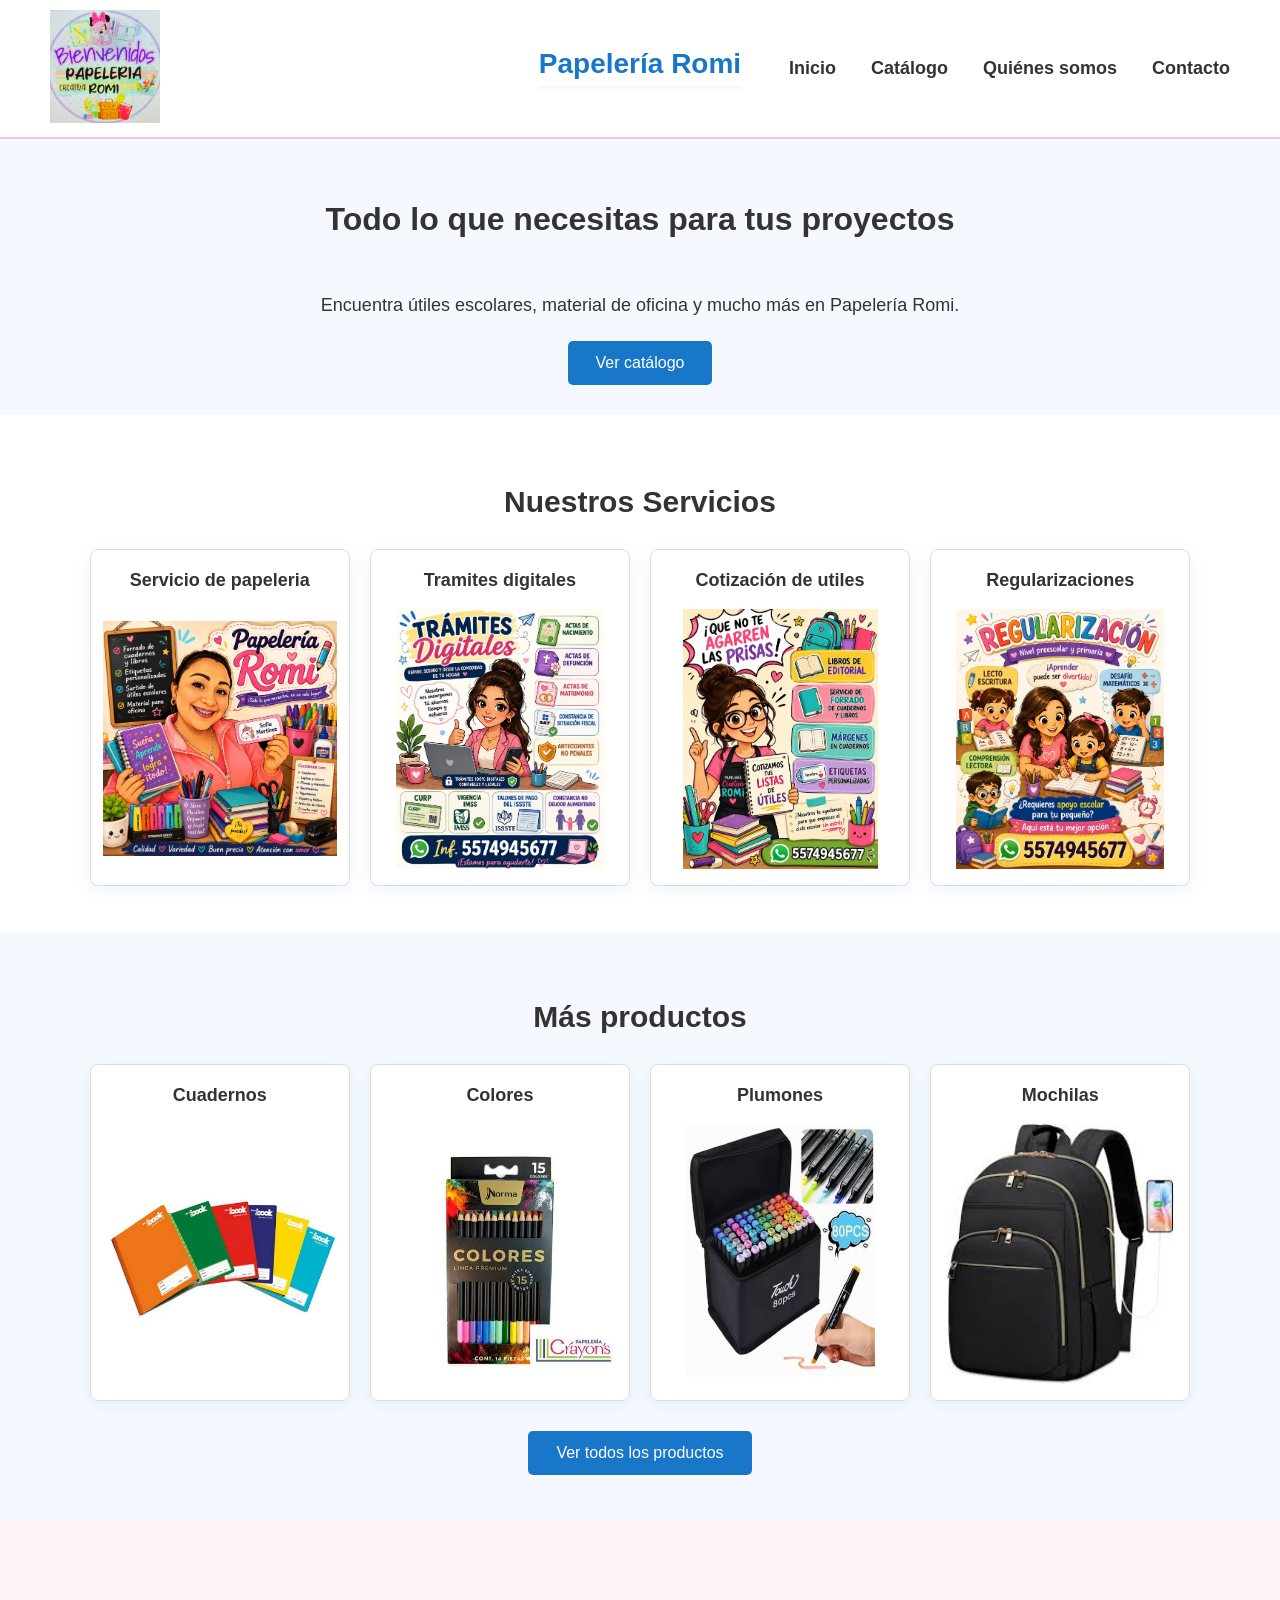
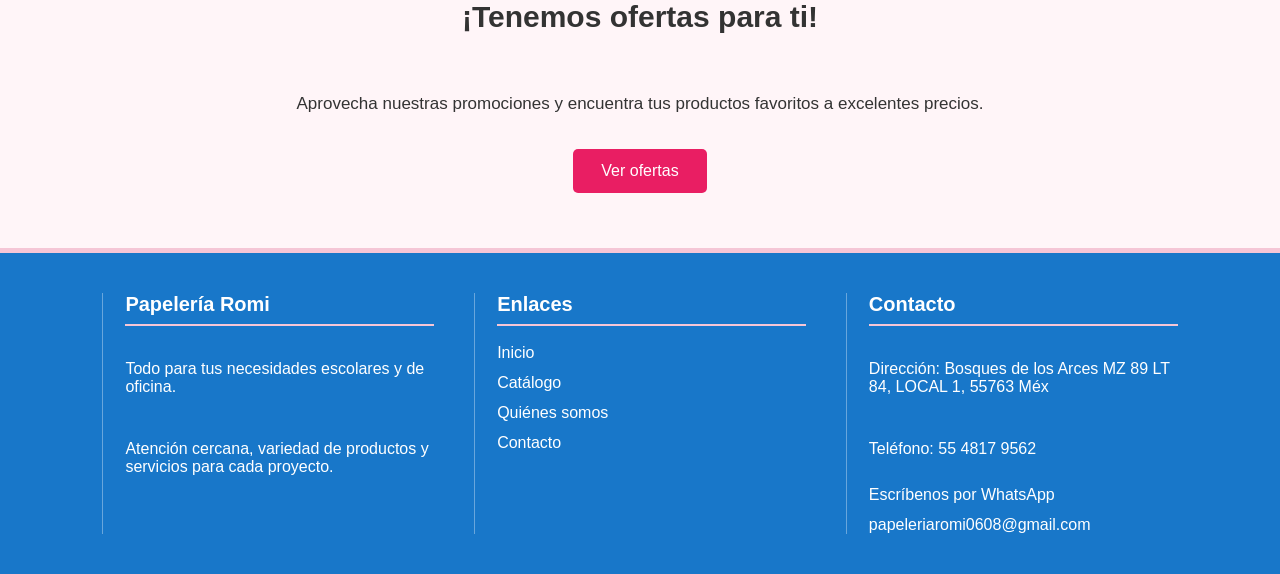
==== commit 2b3fe9ec: "actualizacion en todas las paginas" ====
--- a/index.html
+++ b/index.html
@@ -20,7 +20,7 @@
 
             <ul>
                 <li><a href="index.html">Inicio</a></li>
-                <li><a href="catalogo.html">Catálogo y ofertas</a></li>
+                <li><a href="catalogo.html">Catálogo</a></li>
                 <li><a href="quienes-somos.html">Quiénes somos</a></li>
                 <li><a href="contacto.html">Contacto</a></li>
             </ul>
@@ -97,19 +97,6 @@
             <a class="enlace-catalogo" href="catalogo.html">Ver todos los productos</a>
 
         </section>
-
-        <section class="video-presentacion">
-            <article>
-                <h2>Conoce Papelería Romi</h2>
-                <p>Próximamente podrás ver aquí nuestro video.</p>
-                <video controls>
-                    <source src="videos/presentacion-papeleria-romi.mp4" type="video/mp4">
-                    Tu navegador no puede reproducir este video.
-                </video>
-            </article>
-        </section>
-
-
         <section class="promocion">
 
             <article>
@@ -120,7 +107,7 @@
                     tus productos favoritos a excelentes precios.
                 </p>
 
-                <a href="catalogo.html#ofertas">Ver ofertas</a>
+                <a href="ofertas.html">Ver ofertas</a>
             </article>
 
         </section>
@@ -139,7 +126,7 @@
         <section class="enlaces">
             <h3>Enlaces</h3>
             <a href="index.html">Inicio</a>
-            <a href="catalogo.html">Catálogo y ofertas</a>
+            <a href="catalogo.html">Catálogo</a>
             <a href="quienes-somos.html">Quiénes somos</a>
             <a href="contacto.html">Contacto</a>
         </section>
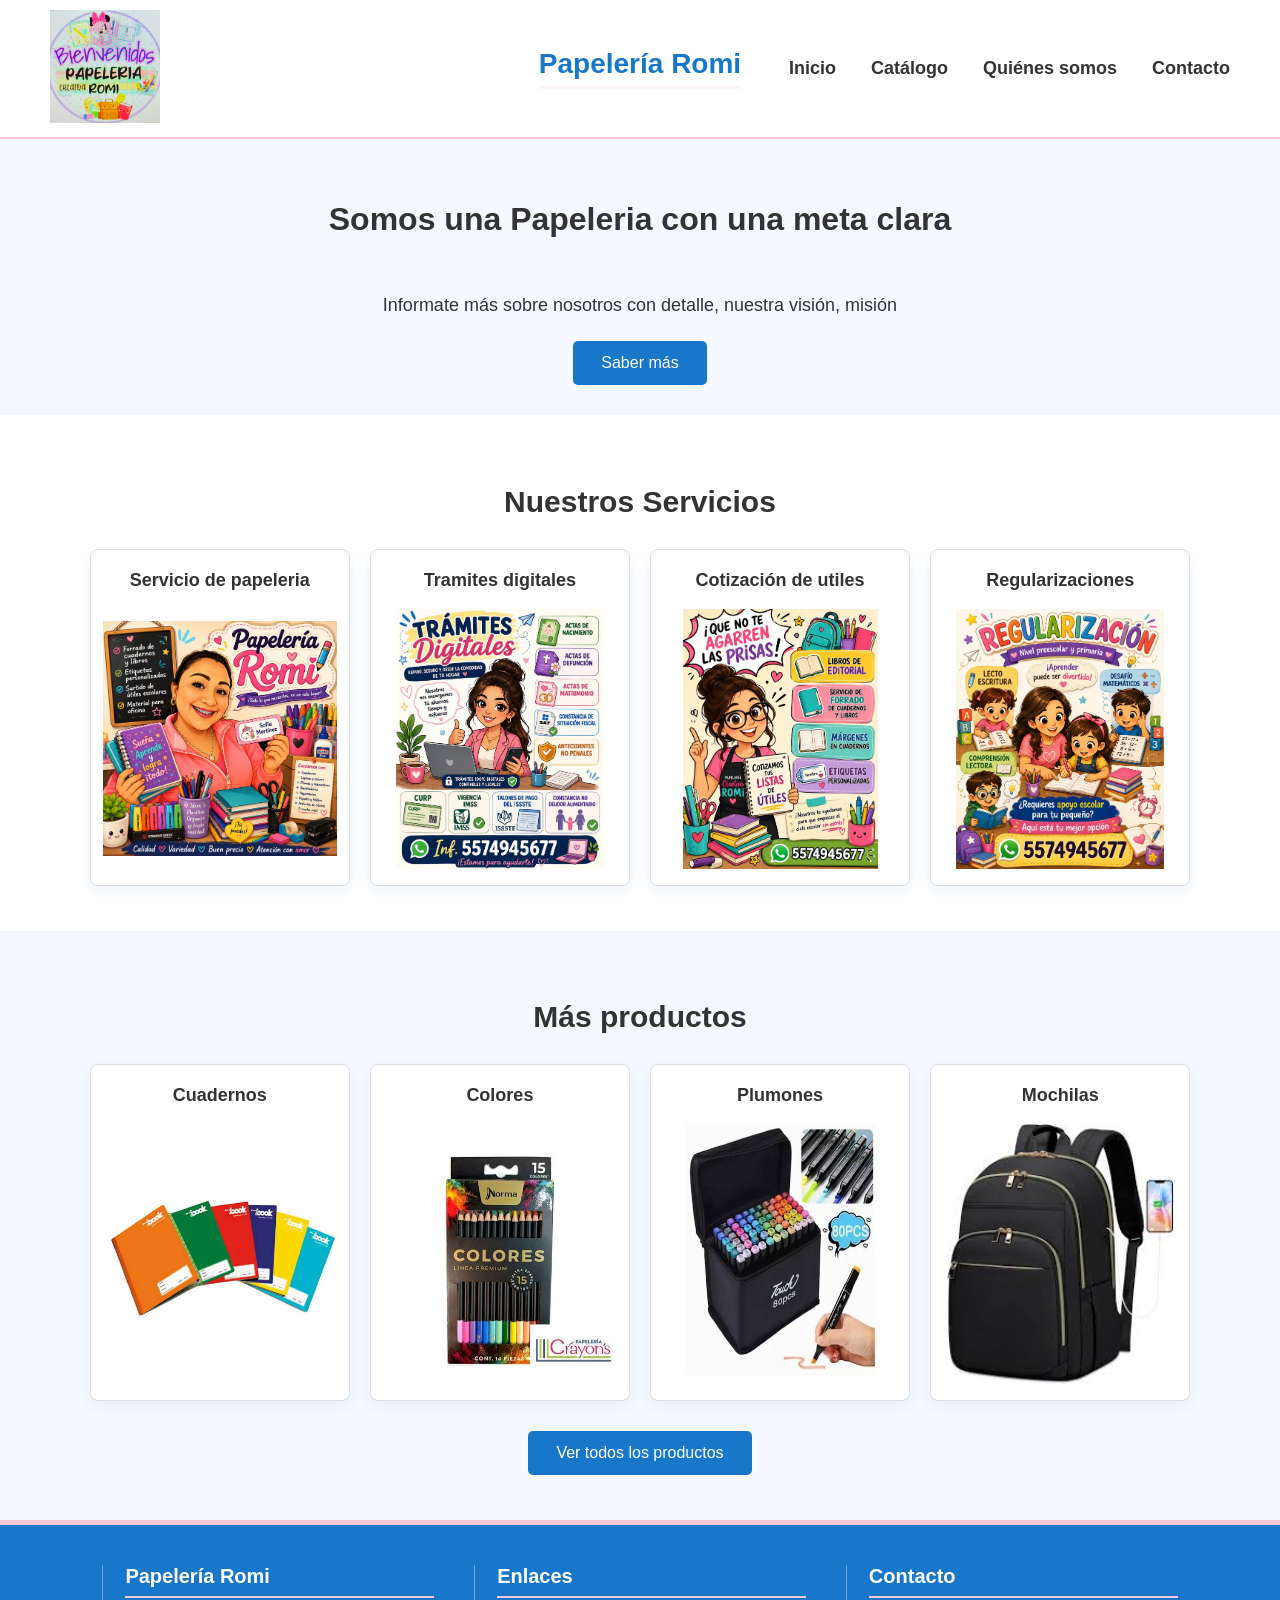
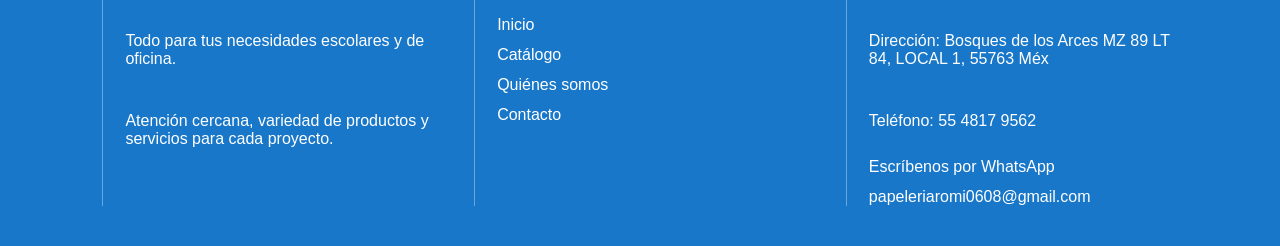
==== commit a84e4741: "cambios en contacto" ====
--- a/index.html
+++ b/index.html
@@ -29,12 +29,11 @@
     <main>
         <section class="bienvenida">
             <article>
-                <h1>Todo lo que necesitas para tus proyectos</h1>
+                <h1>Somos una Papeleria con una meta clara</h1>
                 <p>
-                    Encuentra útiles escolares, material de oficina
-                    y mucho más en Papelería Romi.
+                    Informate más sobre nosotros con detalle, nuestra visión, misión
                 </p>
-                <a href="catalogo.html">Ver catálogo</a>
+                <a href="quienes-somos.html">Saber más</a>
             </article>
         </section>
 
@@ -97,7 +96,7 @@
             <a class="enlace-catalogo" href="catalogo.html">Ver todos los productos</a>
 
         </section>
-        <section class="promocion">
+       <!-- <section class="promocion">
 
             <article>
                 <h2>¡Tenemos ofertas para ti!</h2>
@@ -110,7 +109,7 @@
                 <a href="ofertas.html">Ver ofertas</a>
             </article>
 
-        </section>
+        </section>-->
 
     </main>
 
--- a/css/styles.css
+++ b/css/styles.css
@@ -500,6 +500,52 @@
     font-size: 14px;
 }
 
+.horarios {
+    margin-top: 30px;
+    text-align: center;
+}
+
+.horarios h3 {
+    color: #1877c9;
+    font-size: 24px;
+    margin-bottom: 8px;
+}
+
+.horarios p {
+    margin-bottom: 20px;
+}
+
+.horarios table {
+    width: 100%;
+    max-width: 600px;
+    margin: 0 auto;
+    border-collapse: collapse;
+    background-color: white;
+    border: 1px solid #ddd;
+    border-radius: 8px;
+    overflow: hidden;
+    box-shadow: 0 5px 16px rgba(24, 119, 201, 0.08);
+}
+
+.horarios th {
+    padding: 14px;
+    color: white;
+    background-color: #1877c9;
+}
+
+.horarios td {
+    padding: 14px;
+    border-bottom: 1px solid #ddd;
+}
+
+.horarios tr:last-child td {
+    border-bottom: none;
+}
+
+.horarios tr:hover {
+    background-color: #fff5f8;
+}
+
 footer {
     display: grid;
     grid-template-columns: repeat(3, 1fr);
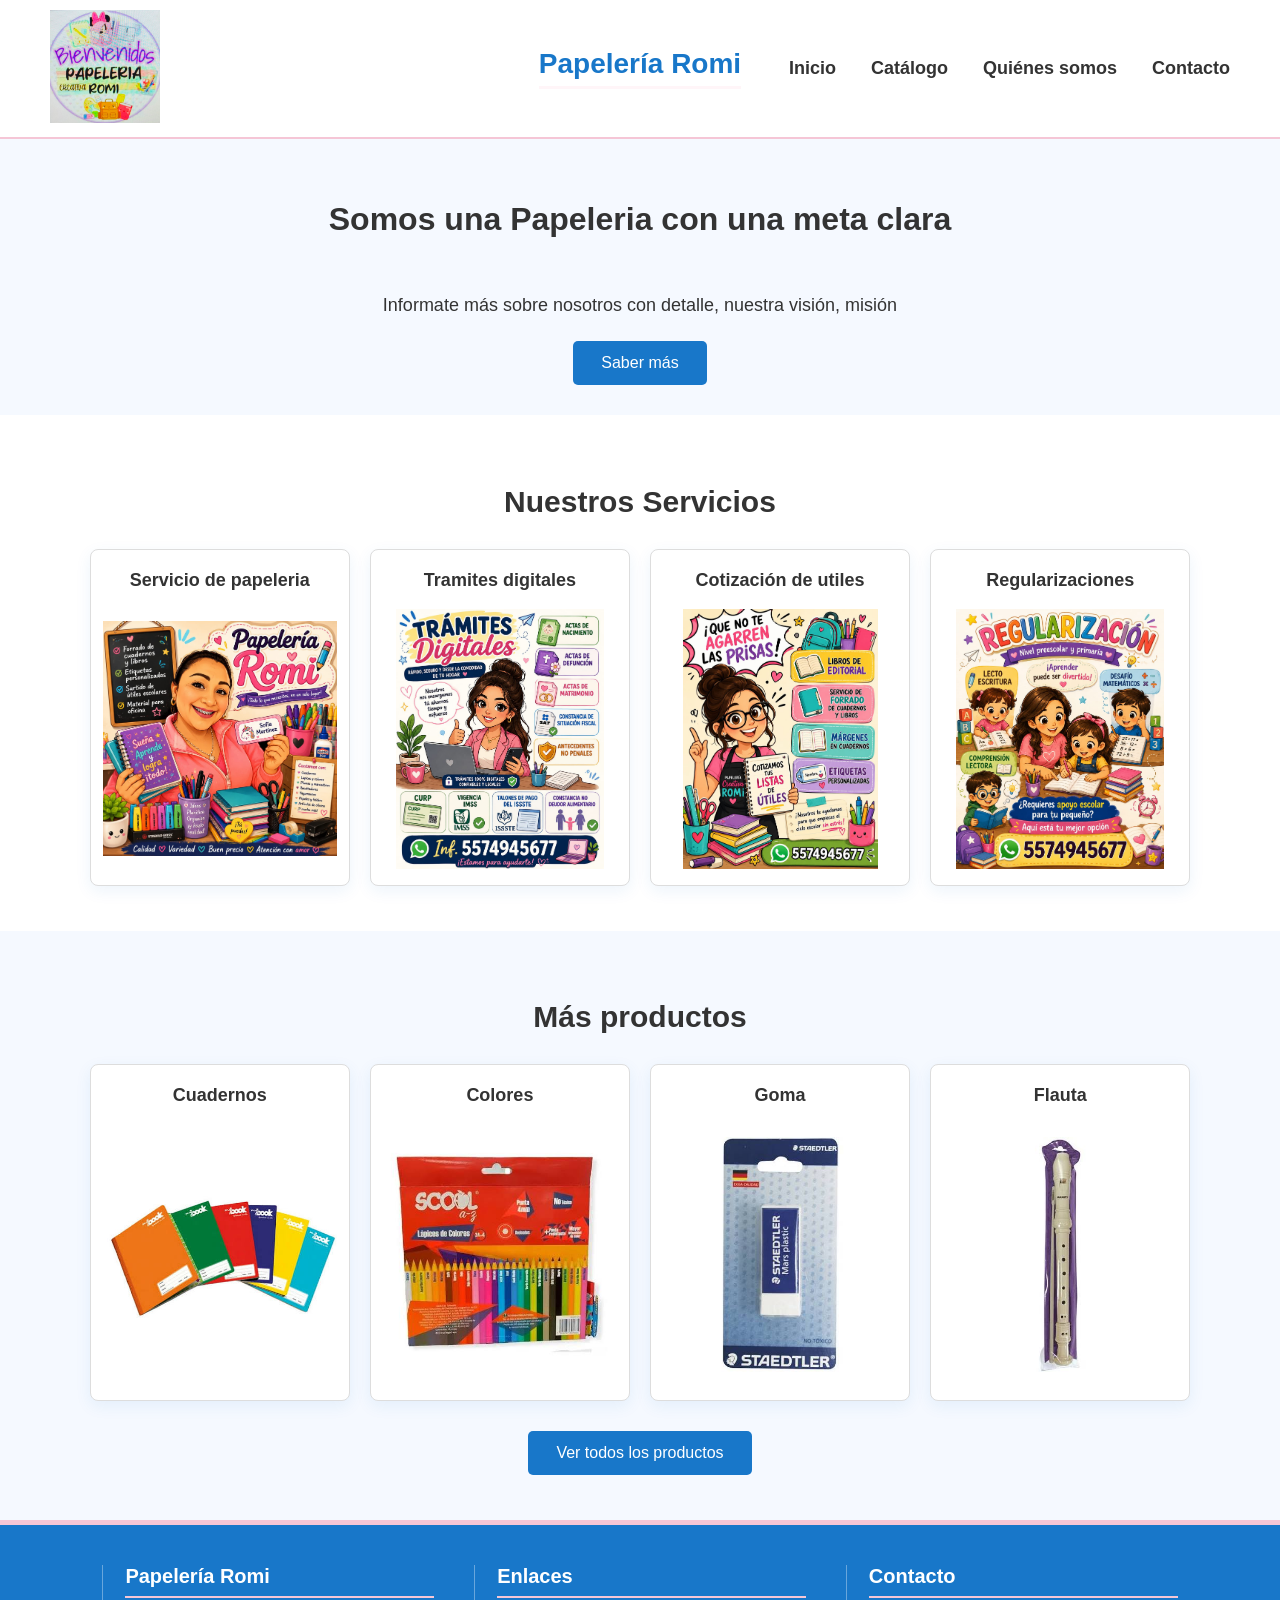
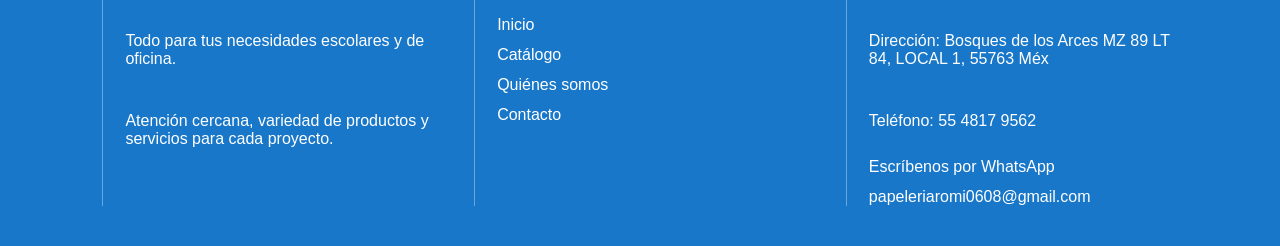
==== commit 3be47a40: "ultimos cambios" ====
--- a/index.html
+++ b/index.html
@@ -1,5 +1,5 @@
 <!DOCTYPE html>
-<html lang="en">
+<html lang="es">
 <head>
     <link rel="stylesheet" href="css/styles.css">
     <meta charset="UTF-8">
@@ -79,17 +79,17 @@
 
                 <article class="producto">
                     <h3>Colores</h3>
-                    <img src="images/colores.jpg" alt="Paquete de colores">
+                    <img src="images/colores scool.jpg" alt="Paquete de colores">
                 </article>
 
                 <article class="producto">
-                    <h3>Plumones</h3>
-                    <img src="images/plumones.jpg" alt="Paquete de plumones">
+                    <h3>Goma</h3>
+                    <img src="images/goma_g.jpg" alt="Goma">
                 </article>
 
                 <article class="producto">
-                    <h3>Mochilas</h3>
-                    <img src="images/mochila.jpg" alt="Mochila escolar">
+                    <h3>Flauta</h3>
+                    <img src="images/flauta.jpg" alt="flauta">
                 </article>
             </section>
 
--- a/css/styles.css
+++ b/css/styles.css
@@ -503,6 +503,7 @@
 .horarios {
     margin-top: 30px;
     text-align: center;
+    grid-column: 1/-1;
 }
 
 .horarios h3 {
@@ -544,6 +545,75 @@
 
 .horarios tr:hover {
     background-color: #fff5f8;
+}
+
+.mision-vision {
+    display: grid;
+    grid-template-columns: repeat(2, 1fr);
+    gap: 25px;
+    padding: 20px 10% 45px;
+    background-color: #f5f9ff;
+}
+
+.mision-vision article {
+    padding: 30px;
+    text-align: center;
+    background-color: white;
+    border: 1px solid #ddd;
+    border-radius: 8px;
+    box-shadow: 0 5px 16px rgba(24, 119, 201, 0.08);
+}
+
+.mision-vision h2 {
+    color: #1877c9;
+    font-size: 24px;
+    margin-top: 0;
+}
+
+.mision-vision p {
+    font-size: 17px;
+    line-height: 1.6;
+}
+
+.valores {
+    padding: 45px 7%;
+    text-align: center;
+}
+
+.valores > h2 {
+    font-size: 30px;
+    margin-bottom: 30px;
+}
+
+.lista-valores {
+    display: grid;
+    grid-template-columns: repeat(3, 1fr);
+    gap: 20px;
+}
+
+.lista-valores article {
+    padding: 25px;
+    background-color: white;
+    border: 1px solid #ddd;
+    border-radius: 8px;
+    box-shadow: 0 5px 16px rgba(24, 119, 201, 0.08);
+    transition: transform 0.3s ease, box-shadow 0.3s ease;
+}
+
+.lista-valores article:hover {
+    transform: translateY(-5px);
+    box-shadow: 0 10px 24px rgba(24, 119, 201, 0.16);
+}
+
+.lista-valores h3 {
+    color: #1877c9;
+    font-size: 19px;
+    margin-top: 0;
+}
+
+.lista-valores p {
+    font-size: 16px;
+    line-height: 1.5;
 }
 
 footer {
